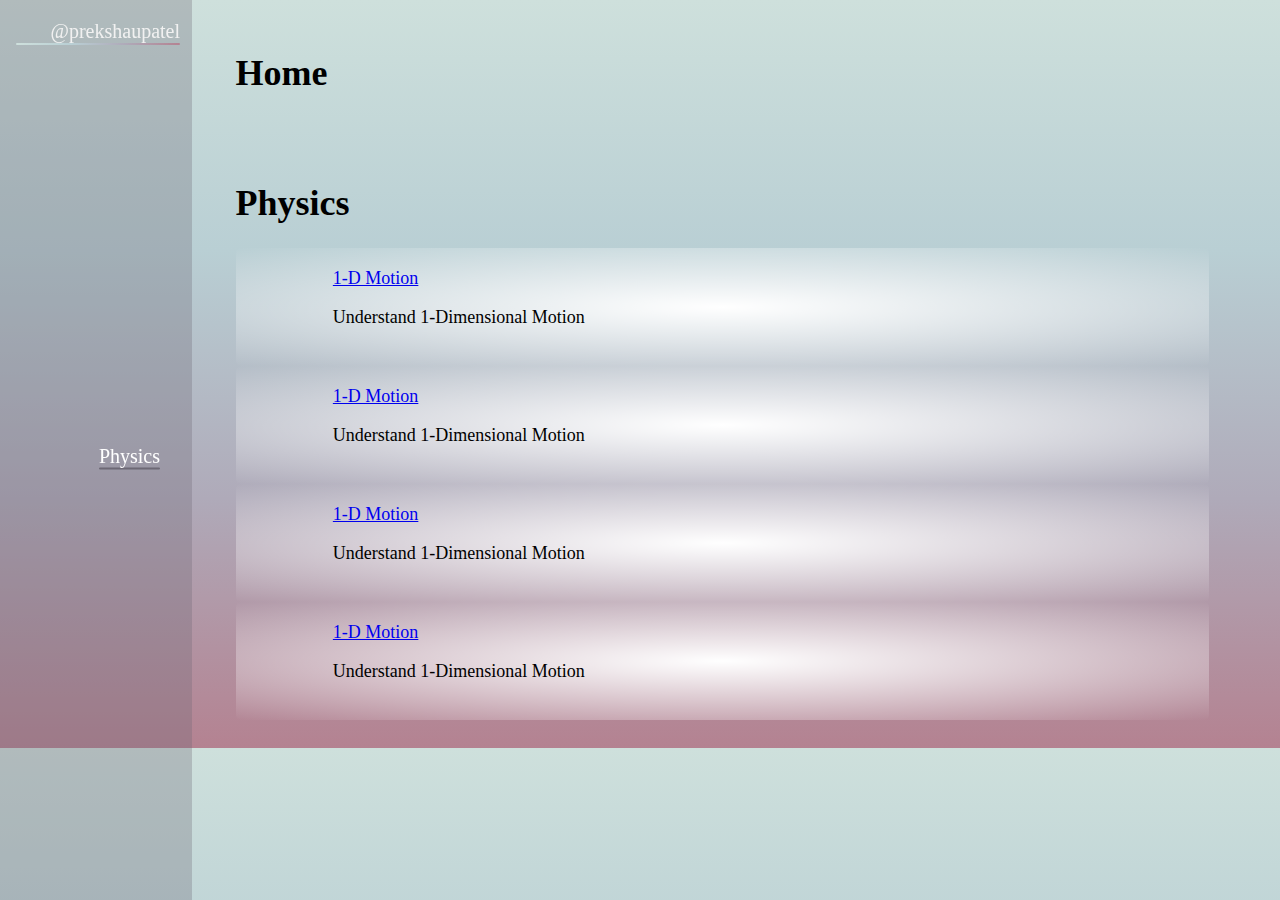
==== index.html @ f41a9f01 "renamed index.html" ====
<!DOCTYPE html>
<html>
  <head>
    <meta name="viewport" content="width=device-width, initial-scale=1">
    <link rel="stylesheet" href="./stylesheet.css">
    <script src="main.js"></script>
  </head>
  <body>
    
    <div class="sidenav" id="nav">
      <name><a>@prekshaupatel</a></name>
      <div class="vertical-center">
        <links><a href="#physics">Physics</a></links>
      </div>
    </div>

    <a name="home"></a>
    <section>
      <div class="head">
        <h1>Home</h1>
	<p></p>
      </div>
    </section>

    <a name="physics"></a>
    <section>
      <div class="head">
	<h1>Physics</h1>
	<div class="resizing-table">
	  <div class="row">
	    
	    <div class="column">
	      <div class="main style1">
		<a href="./1d_motion.html" class="h-link">1-D Motion</a>
		<p>Understand 1-Dimensional Motion</p>
	      </div>
	    </div>

	    <div class="column">
	      <div class="main style1">
		<a href="./1d_motion.html" class="h-link">1-D Motion</a>
		<p>Understand 1-Dimensional Motion</p>
	      </div>
	    </div>

	    <div class="column">
	      <div class="main style1">
		<a href="./1d_motion.html" class="h-link">1-D Motion</a>
		<p>Understand 1-Dimensional Motion</p>
	      </div>
	    </div>

	    <div class="column">
	      <div class="main style1">
		<a href="./1d_motion.html" class="h-link">1-D Motion</a>
		<p>Understand 1-Dimensional Motion</p>
	      </div>
	    </div>

	  </div>
	</div>
      </div>
    </section>

    
  </body>
</html>
---- stylesheet.css ----
body {
    font-family: "Sans serif", optima;
    background-color: #edf6f9;
    background: linear-gradient(to bottom, #cee0dc, #b9cfd4, #afaab9, #b48291)
		/*pattern:1 #f6f1d3, #648880, #293f50*/
}


.sidenav {
    top: 0;
    left: 0;
    height: 100%;
    width: 15%;
    position: fixed;
    z-index: 1;
    text-align: right;
    background-color: rgba(109, 104, 117, 0.3);
    /*background-image: radial-gradient(ellipse, rgba(165, 36, 61, 0.6), transparent 120%);*/
    overflow-x: hidden;
}

/* Style the sidenav links and the dropdown button */
.sidenav a {
  padding: 20px 12px 6px 16px;
  text-decoration: none;
  font-size: 20px;
  color: white;
  display: block;
  border: none;
  background: none;
  text-align: right;
  cursor: pointer;
  outline: none;
}

.sidenav a:after {
    content: "";	
    display: block;
    height: 2px;
    width: 100%;
    right: 0;
    border-radius: 5px;
    background-color: rgba(109, 104, 117, 1);
}


/* On mouse-over */
.sidenav a:hover {
  color: #f1f1f1;
}

.sidenav a:hover:after {
    content: "";
    display: block;
    height: 2px;
    width: 100%;
    right: 0;
    border-radius: 5px;
    background-image: linear-gradient(to right, #cee0dc, #b9cfd4, #afaab9, #b48291);
}


/* Centered section inside the top navigation */
.topnav-centered a {
  float: center;
  position: absolute;
  top: 50%;
  left: 50%;
  transform: translate(-50%, -50%);
}

/* Right-aligned section inside the top navigation */
.topnav-right {
  float: right;
}

/* Responsive navigation menu - display links on top of each other instead of next to each other (for mobile devices) */
@media screen and (max-width: 600px) {
  .topnav a, .topnav-right {
    float: none;
    display: block;
  }

  .topnav-centered a {
    position: relative;
    top: 0;
    left: 0;
    transform: none;
  }
}

.vertical-center {
    right: 20px;
    margin: 0;
    position: absolute;
    top: 50%;
    -ms-transform: translateY(-50%);
    transform: translateY(-50%);
}

section {
    display: block;
    height:100%;
    width:100%;
    padding: 20px;
    padding-right: 5%;
    padding-left: 18%;
    box-sizing:border-box;
    text-align: left;
}

.main {
    border-radius: 5px;
    padding-top: 20px;
    padding-bottom: 20px;
    padding-right: 15%;
    padding-left: 10%;
    font-size: 18px;
    text-align: left;
}

.main.style1 {
/*    background-color: rgba(255, 0, 0, 0.2);*/
    background-image: radial-gradient(ellipse, white, transparent 100%);
    color: black;
}

.main.style2 {
    background-color: #e29578;
    color: black;
}

.main.style3 {
    background-color: #ffddd2;
    color: black;
}

p {
    text-align: justify;
}

/*html, body {
    margin: 0;
    height:100%;
    width:100%;
    padding:0;
}*/


h1 {
    font-size: 36px;
    font-family: "Sans serif", optima;
    font-weight: bold;
    text-align: left;
}

input[type=number], select {
  width: 75%;
  padding: 12px 20px;
  margin: 8px 0;
  display: inline-block;
  border: 1px solid #ccc;
  border-radius: 4px;
  box-sizing: border-box;
  
}

input[type=submit] {
  width: 100%;
  background-image: linear-gradient(to bottom, #cee0dc, #b9cfd4);
  padding: 14px 20px;
  margin: 8px 0;
  border: none;
  border-radius: 4px;
  cursor: pointer;
  font-size: 18px;
  font-family: "Sans serif", optima;
  color: black;
}

input[type=submit]:hover {
    background-image: linear-gradient(to bottom, #afaab9, #b48291);
}


/* for fractions */
.frac {
    display: inline-block;
    position: relative;
    vertical-align: middle;
    letter-spacing: 0.001em;
    text-align: center;
}
.frac > span {
    display: block;
    padding: 0.1em;
}
.frac span.bottom {
    border-top: thin solid black;
}
.frac span.symbol {
    display: none;
}
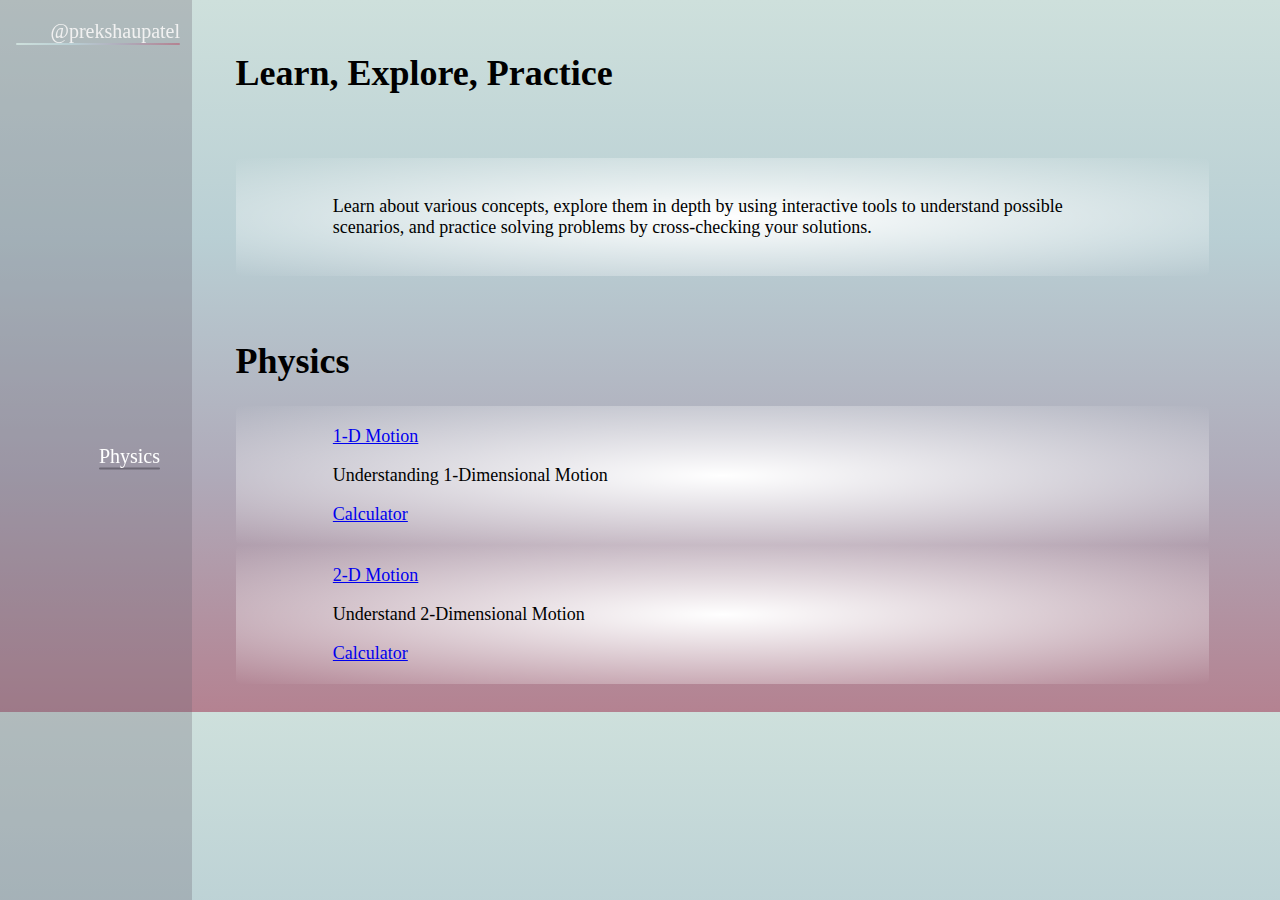
==== commit c0d84e8f: "google-verify" ====
--- a/index.html
+++ b/index.html
@@ -1,6 +1,7 @@
 <!DOCTYPE html>
 <html>
   <head>
+    <meta name="google-site-verification" content="6Dgl-BiX3xeaESL4J6XWIFGGobXPX_cwRXkxHLM5394" />
     <meta name="viewport" content="width=device-width, initial-scale=1">
     <link rel="stylesheet" href="./stylesheet.css">
     <script src="main.js"></script>
@@ -17,8 +18,13 @@
     <a name="home"></a>
     <section>
       <div class="head">
-        <h1>Home</h1>
-	<p></p>
+        <h1>Learn, Explore, Practice</h1>
+      </div>
+    </section>
+
+    <section>
+      <div class="main style1">
+    	<p>Learn about various concepts, explore them in depth by using interactive tools to understand possible scenarios, and practice solving problems by cross-checking your solutions.</p>
       </div>
     </section>
 
@@ -32,28 +38,16 @@
 	    <div class="column">
 	      <div class="main style1">
 		<a href="./1d_motion.html" class="h-link">1-D Motion</a>
-		<p>Understand 1-Dimensional Motion</p>
+		<p>Understanding 1-Dimensional Motion</p>
+		<a href="./1d_motion.html#calculator">Calculator</a>
 	      </div>
 	    </div>
 
 	    <div class="column">
 	      <div class="main style1">
-		<a href="./1d_motion.html" class="h-link">1-D Motion</a>
-		<p>Understand 1-Dimensional Motion</p>
-	      </div>
-	    </div>
-
-	    <div class="column">
-	      <div class="main style1">
-		<a href="./1d_motion.html" class="h-link">1-D Motion</a>
-		<p>Understand 1-Dimensional Motion</p>
-	      </div>
-	    </div>
-
-	    <div class="column">
-	      <div class="main style1">
-		<a href="./1d_motion.html" class="h-link">1-D Motion</a>
-		<p>Understand 1-Dimensional Motion</p>
+		<a href="./2d_motion.html" class="h-link">2-D Motion</a>
+		<p>Understand 2-Dimensional Motion</p>
+		<a href="./2d_motion.html#calculator">Calculator</a>
 	      </div>
 	    </div>
 
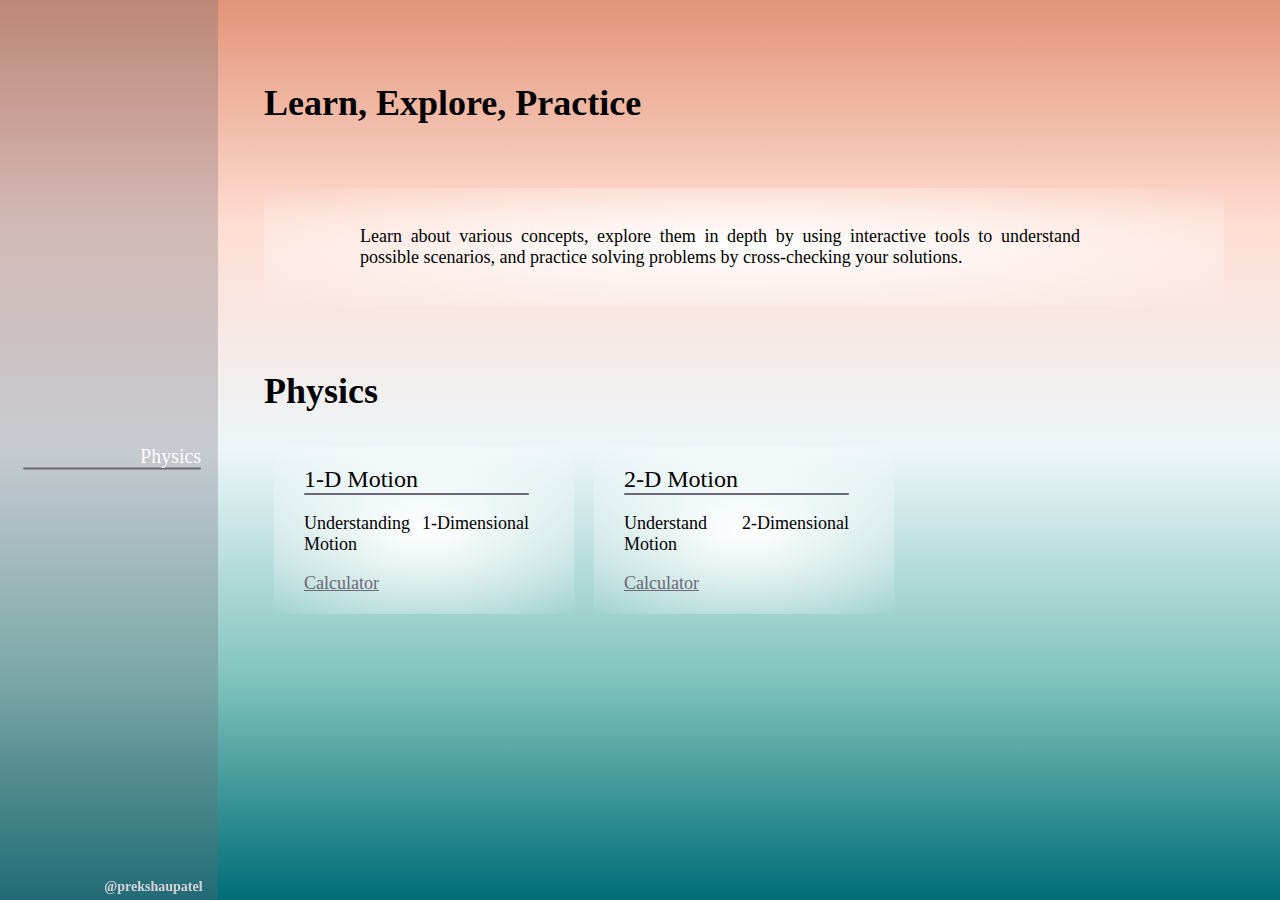
==== commit 032844df: "analytics-2" ====
--- a/index.html
+++ b/index.html
@@ -1,15 +1,28 @@
 <!DOCTYPE html>
 <html>
   <head>
+    
+<!-- Google Tag Manager -->
+<script>(function(w,d,s,l,i){w[l]=w[l]||[];w[l].push({'gtm.start':
+new Date().getTime(),event:'gtm.js'});var f=d.getElementsByTagName(s)[0],
+j=d.createElement(s),dl=l!='dataLayer'?'&l='+l:'';j.async=true;j.src=
+'https://www.googletagmanager.com/gtm.js?id='+i+dl;f.parentNode.insertBefore(j,f);
+})(window,document,'script','dataLayer','GTM-P8XMF5B');</script>
+<!-- End Google Tag Manager -->
+
     <meta name="google-site-verification" content="6Dgl-BiX3xeaESL4J6XWIFGGobXPX_cwRXkxHLM5394" />
     <meta name="viewport" content="width=device-width, initial-scale=1">
     <link rel="stylesheet" href="./stylesheet.css">
-    <script src="main.js"></script>
+    <link rel="stylesheet" href="https://fonts.googleapis.com/icon?family=Material+Icons">
   </head>
   <body>
-    
+
+<!-- Google Tag Manager (noscript) -->
+<noscript><iframe src="https://www.googletagmanager.com/ns.html?id=GTM-P8XMF5B"
+height="0" width="0" style="display:none;visibility:hidden"></iframe></noscript>
+<!-- End Google Tag Manager (noscript) -->
+
     <div class="sidenav" id="nav">
-      <name><a>@prekshaupatel</a></name>
       <div class="vertical-center">
         <links><a href="#physics">Physics</a></links>
       </div>
@@ -56,6 +69,7 @@
       </div>
     </section>
 
+    <div class="name"><a>@prekshaupatel</a></div>
     
   </body>
 </html> 
--- a/stylesheet.css
+++ b/stylesheet.css
@@ -1,8 +1,24 @@
+/*
+* Prefixed by https://autoprefixer.github.io
+* PostCSS: v7.0.29,
+* Autoprefixer: v9.7.6
+* Browsers: last 4 version
+*/
+
 body {
     font-family: "Sans serif", optima;
-    background-color: #edf6f9;
-    background: linear-gradient(to bottom, #cee0dc, #b9cfd4, #afaab9, #b48291)
-		/*pattern:1 #f6f1d3, #648880, #293f50*/
+    height: 100%;
+    width: 100%;
+    padding-top: 30px;
+    background-repeat: no-repeat;
+    background: -webkit-gradient(linear, left top, left bottom, from(#e29578), color-stop(#ffddd2), color-stop(#edf6f9), color-stop(#83c5be), to(#006d77)) fixed;
+    background: -o-linear-gradient(top, #e29578, #ffddd2, #edf6f9, #83c5be, #006d77) fixed;
+    background: linear-gradient(to bottom, #e29578, #ffddd2, #edf6f9, #83c5be, #006d77) fixed;
+    /*pattern:5 #542344, #bfd1e5, #ebf5ee, #607466, #3a606e*/
+    /*pattern:4 #a7a5c6, #8797b2, #6d8a96, #5d707f, #66ced6*/
+    /*pattern:3 #f2e9e4, #c9ada7, #9a8c98, #4a4e69, #22223b*/
+    /*pattern:2 #cee0dc, #b9cfd4, #afaab9, #b48291*/
+    /*pattern:1 #f6f1d3, #648880, #293f50*/
 }
 
 
@@ -10,21 +26,53 @@
     top: 0;
     left: 0;
     height: 100%;
-    width: 15%;
+    width: 17%;
     position: fixed;
-    z-index: 1;
+    z-index: 10;
     text-align: right;
     background-color: rgba(109, 104, 117, 0.3);
-    /*background-image: radial-gradient(ellipse, rgba(165, 36, 61, 0.6), transparent 120%);*/
     overflow-x: hidden;
 }
+
+.name {
+    position: fixed;
+    display: block;
+    padding: 5px;
+    padding-right: 15px;
+    left: 0px;
+    width: 17%;
+    bottom: 0;
+    text-align: right;
+/*    cursor: pointer;*/
+    color: white;
+    font-weight: 600;
+    font-size: 14px;
+}
+
+@media screen and (max-width: 900px) {
+    .sidenav  {
+        visibility: none;
+	display: none;
+    }
+    .name {
+	position: relative;
+	width: 100%;
+	padding-right: 5%;
+    }
+}
+
 
 /* Style the sidenav links and the dropdown button */
 .sidenav a {
+    text-decoration: none;
+    font-family: "Sans serif", optima;
+    color: white;
+}
+
+.sidenav links {
   padding: 20px 12px 6px 16px;
   text-decoration: none;
   font-size: 20px;
-  color: white;
   display: block;
   border: none;
   background: none;
@@ -33,7 +81,26 @@
   outline: none;
 }
 
-.sidenav a:after {
+
+.home {
+    text-decoration: none;
+    position: fixed;
+    padding: 4px 4px 0px 4px;
+    display: block;
+    top: 5px;
+    left: 5px;
+    cursor: pointer;
+    color: white;
+    background-color: rgba(109, 104, 117, 0.6);
+    font-size: 20px;
+    z-index: 1000;
+    border-radius: 3px;
+}
+
+
+
+
+.sidenav links:after {
     content: "";	
     display: block;
     height: 2px;
@@ -45,57 +112,26 @@
 
 
 /* On mouse-over */
-.sidenav a:hover {
+.sidenav links:hover {
   color: #f1f1f1;
 }
 
-.sidenav a:hover:after {
-    content: "";
-    display: block;
-    height: 2px;
-    width: 100%;
-    right: 0;
-    border-radius: 5px;
-    background-image: linear-gradient(to right, #cee0dc, #b9cfd4, #afaab9, #b48291);
-}
-
-
-/* Centered section inside the top navigation */
-.topnav-centered a {
-  float: center;
-  position: absolute;
-  top: 50%;
-  left: 50%;
-  transform: translate(-50%, -50%);
-}
-
-/* Right-aligned section inside the top navigation */
-.topnav-right {
-  float: right;
-}
-
-/* Responsive navigation menu - display links on top of each other instead of next to each other (for mobile devices) */
-@media screen and (max-width: 600px) {
-  .topnav a, .topnav-right {
-    float: none;
-    display: block;
-  }
-
-  .topnav-centered a {
-    position: relative;
-    top: 0;
-    left: 0;
-    transform: none;
-  }
-}
+.sidenav links:hover:after {
+    background-image: -webkit-gradient(linear, left top, right top, from(#e29578), color-stop(#ffddd2), color-stop(#edf6f9), color-stop(#83c5be), to(#006d77));
+    background-image: -o-linear-gradient(left, #e29578, #ffddd2, #edf6f9, #83c5be, #006d77);
+    background-image: linear-gradient(to right, #e29578, #ffddd2, #edf6f9, #83c5be, #006d77);
+}
+
 
 .vertical-center {
-    right: 20px;
+    right: 2%;
+    left: 3%;
     margin: 0;
     position: absolute;
     top: 50%;
     -ms-transform: translateY(-50%);
-    transform: translateY(-50%);
+    -webkit-transform: translateY(-50%);
+            transform: translateY(-50%);
 }
 
 section {
@@ -104,10 +140,29 @@
     width:100%;
     padding: 20px;
     padding-right: 5%;
-    padding-left: 18%;
-    box-sizing:border-box;
+    padding-left: 20%;
+    -webkit-box-sizing:border-box;
+            box-sizing:border-box;
     text-align: left;
 }
+
+@media screen and (max-width: 900px) {
+    section {
+	padding-left: 5%;
+	padding-right: 5%;
+    }
+}
+
+section a {
+/*    text-decoration: none;*/
+    font-family: "Sans serif", optima;
+    color: rgb(109, 104, 117);
+}
+
+section a:hover {
+    color: #83c5be;
+}
+
 
 .main {
     border-radius: 5px;
@@ -120,39 +175,22 @@
 }
 
 .main.style1 {
-/*    background-color: rgba(255, 0, 0, 0.2);*/
+    background-image: -o-radial-gradient(ellipse, white, transparent 100%);
     background-image: radial-gradient(ellipse, white, transparent 100%);
     color: black;
 }
 
-.main.style2 {
-    background-color: #e29578;
-    color: black;
-}
-
-.main.style3 {
-    background-color: #ffddd2;
-    color: black;
-}
-
 p {
     text-align: justify;
 }
 
-/*html, body {
-    margin: 0;
-    height:100%;
-    width:100%;
-    padding:0;
-}*/
-
-
 h1 {
     font-size: 36px;
     font-family: "Sans serif", optima;
     font-weight: bold;
     text-align: left;
 }
+
 
 input[type=number], select {
   width: 75%;
@@ -161,13 +199,14 @@
   display: inline-block;
   border: 1px solid #ccc;
   border-radius: 4px;
-  box-sizing: border-box;
+  -webkit-box-sizing: border-box;
+          box-sizing: border-box;
   
 }
 
 input[type=submit] {
   width: 100%;
-  background-image: linear-gradient(to bottom, #cee0dc, #b9cfd4);
+  background-color: rgba(109, 104, 117, 0.2);
   padding: 14px 20px;
   margin: 8px 0;
   border: none;
@@ -179,7 +218,7 @@
 }
 
 input[type=submit]:hover {
-    background-image: linear-gradient(to bottom, #afaab9, #b48291);
+    background-color: rgba(131, 197, 190, 0.5); /*rgba(0, 109, 119, 0.5);*/
 }
 
 
@@ -201,3 +240,69 @@
 .frac span.symbol {
     display: none;
 } 
+
+
+
+* {
+    -webkit-box-sizing: border-box;
+            box-sizing: border-box;    
+}
+
+/* Create four equal columns that floats next to each other */
+.column {
+  float: left;
+  width: 33.33%;
+  padding: 10px;
+  
+}
+
+/* Clear floats after the columns */
+.row:after {
+  content: "";
+  display: table;
+  clear: both;
+}
+
+/* Responsive layout - makes a two column-layout instead of four columns */
+@media screen and (max-width: 900px) {
+    .column  {
+	width: 50%;
+    }
+}
+
+/* Responsive layout - makes the two columns stack on top of each other instead of next to each other */
+@media screen and (max-width: 600px) {
+    .column  {
+	width: 100%;
+    }
+}
+
+
+.h-link {
+    text-decoration: none;
+    font-family: "Sans serif", optima;
+    font-size: 24px;
+    color: black;
+    display: block;
+    border: none;
+    background: none;
+    text-align: left;
+    cursor: pointer;
+    outline: none;  
+}
+
+.h-link:after {
+    content: "";
+    display: block;
+    height: 2px;
+    width: 100%;
+    right: 0;
+    border-radius: 5px;
+    background-color: rgba(109, 104, 117, 1);
+}
+
+.h-link:hover:after {
+    background-image: -webkit-gradient(linear,  left top, right top,  from(#e29578), color-stop(#ffddd2), color-stop(#edf6f9), color-stop(#83c5be), to(#006d77));
+    background-image: -o-linear-gradient(left,  #e29578, #ffddd2, #edf6f9, #83c5be, #006d77);
+    background-image: linear-gradient(to right,  #e29578, #ffddd2, #edf6f9, #83c5be, #006d77);
+}
